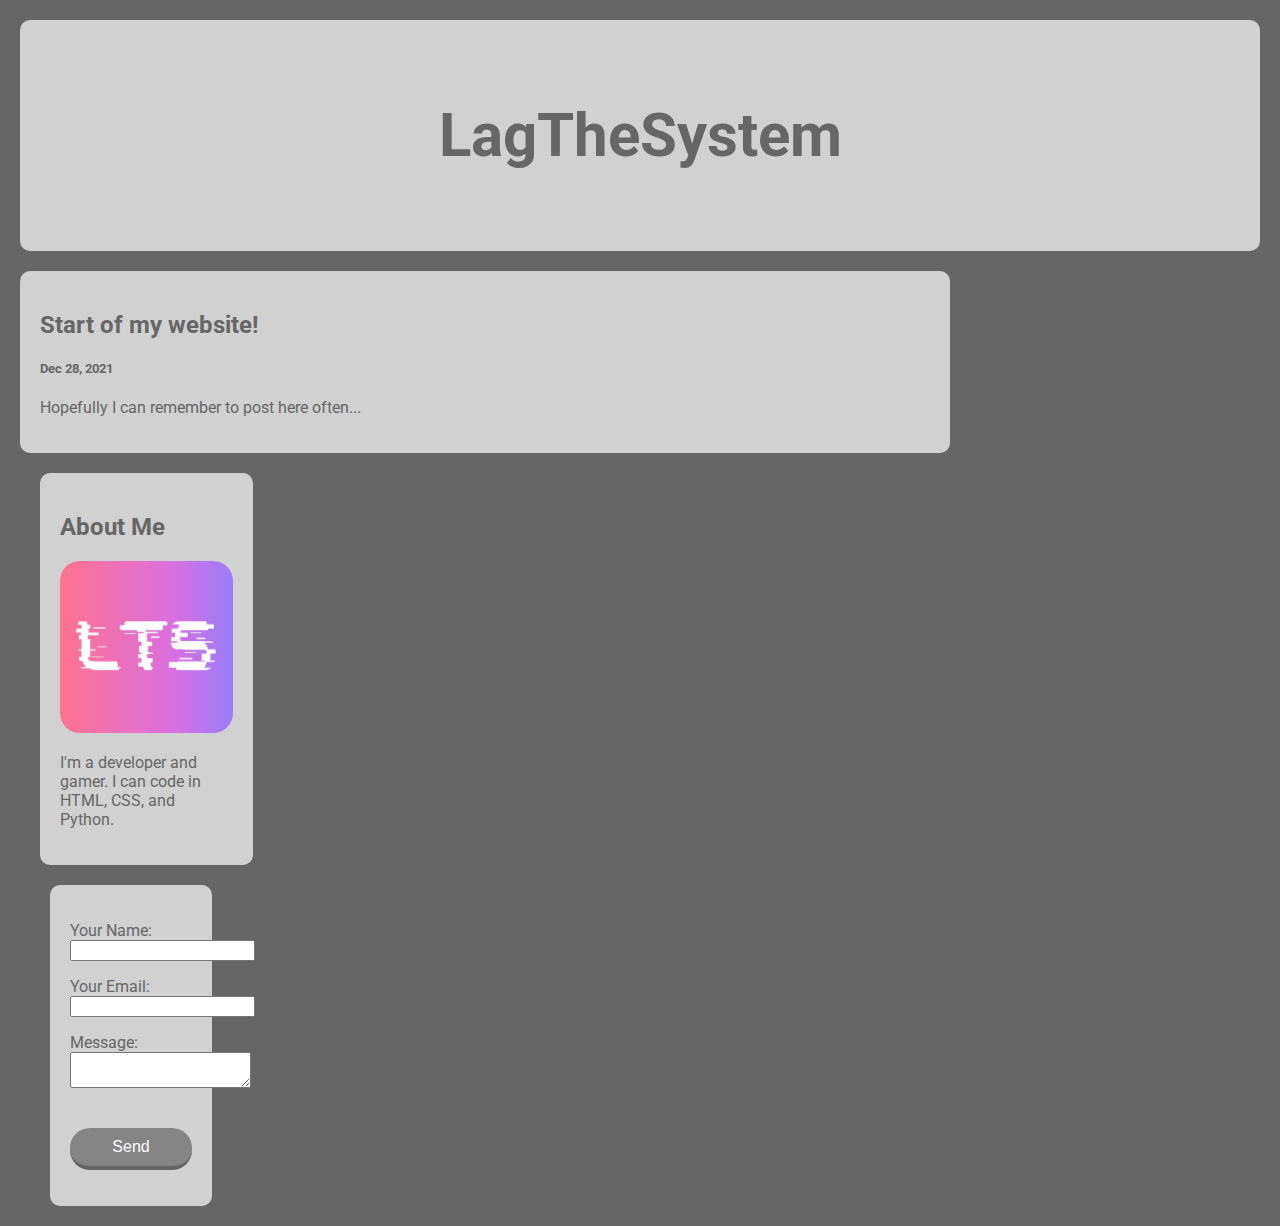
==== index.html @ 650c2d5e "Add files via upload" ====
<!DOCTYPE html>
<html lang="en">
    <head>
        <link rel="stylesheet" type="text/css" href="css/style.css" media="screen" />
        <meta charset="UTF-8">
        <link href="https://fonts.googleapis.com/css?family=Roboto:300,400,500,700" rel="stylesheet">
        <title>
            LagTheSystem Development
        </title>
    </head>
    <body>
        <div class="header">
            <h2>LagTheSystem</h2>
          </div>
          
          <div class="row">
            <div class="leftcolumn">
              <div class="card">
                <h2>Start of my website!</h2>
                <h5>Dec 28, 2021</h5>
                <p>Hopefully I can remember to post here often...</p>
              </div>
<!--           <div class="card">
                <h2>TITLE HEADING</h2>
                <h5>Title description, Sep 2, 2017</h5>
                <div class="fakeimg" style="height:200px;">Image</div>
                <p>Some text..</p>
              </div>
            </div>
        -->
            <div class="rightcolumn">
              <div class="card">
                <h2>About Me</h2>
                <div class="ltslogo">
                    <img src="assets/images/LTS.png" alt="LagTheSystem Logo">
                </div>
                <p>I'm a developer and gamer. I can code in HTML, CSS, and Python.</p>
              </div>
            <div class="contact">
            <div class="card">
                <form name="contact" method="POST" data-netlify="true">
                    <p>
                      <label>Your Name: <input type="text" name="name" /></label>   
                    </p>
                    <p>
                      <label>Your Email: <input type="email" name="email" /></label>
                    </p>
                    <p>
                      <label>Message: <textarea name="message"></textarea></label>
                    </p>
                    <p>
                      <button type="submit">Send</button>
                    </p>
                  </form>
            </div>
            </div>

<!--              <div class="card">
                <h3>Popular Post</h3>
                <div class="fakeimg">Image</div><br>
                <div class="fakeimg">Image</div><br>
                <div class="fakeimg">Image</div>
              </div>
              <div class="card">
                <h3>Follow Me</h3>
                <p>Some text..</p>
              </div>
            </div>
          </div> -->
          
<!--        <div class="footer">
            <h2>Footer</h2>
          </div> -->
    </body>
</html>
---- css/style.css ----
:root {
    --card-bg-color: rgb(209,209,209);
    --bg-color: rgb(102,102,102);
}

* {
    box-sizing: border-box;
}

html, body {
    min-height: 100vh;
    margin: 0;
    font-family: Roboto, Arial, sans-serif;
    color: var(--bg-color);
}

input, textarea {
    outline: none;
}



body {
    padding: 20px;
    background: var(--bg-color);
  }
  
  /* Header/Blog Title */
  .header {
    padding: 30px;
    font-size: 40px;
    text-align: center;
    background: var(--card-bg-color);
    border-radius: 10px;
  }
  
  /* Create two unequal columns that floats next to each other */
  /* Left column */
  .leftcolumn {
    float: left;
    width: 75%;
  }
  
  /* Right column */
  .rightcolumn {
    float: left;
    width: 25%;
    padding-left: 20px;
  }
  
  /* Fake image */
  .fakeimg {
    background-color: #aaa;
    width: 100%;
    padding: 20px;
  }
  
  /* Add a card effect for articles */
  .card {
    background-color: var(--card-bg-color);
    padding: 20px;
    margin-top: 20px;
    border-radius: 10px;
  }
  
  /* Clear floats after the columns */
  .row:after {
    content: "";
    display: grid;
    clear: both;
  }

  .ltslogo img {
    max-width: 100%;
    height: auto;
    border-radius: 20px;
  }
  
  /* Footer */
  .footer {
    padding: 20px;
    text-align: center;
    background: var(--card-bg-color);
    margin-top: 20px;
  }
  


  .contact .card {
      position: relative;
      width: 80%;
      border-radius: 10px;
  }

  .contact {
      padding-left: 10px;
  }
  
    .form-inner p label {
        display: block;
        width: 100%;
        padding: 15px;
        margin-bottom: 10px;
        border: none;
        border-radius: 20px;
        background: rgb(133, 133, 133);
        }
    .form-inner textarea {
        resize: none;
        }
    button {
        width: 100%;
        padding: 10px;
        margin-top: 20px;
        border-radius: 20px;
        border: none;
        border-bottom: 4px solid rgb(100, 100, 100);
        background: rgb(133, 133, 133); 
        font-size: 16px;
        font-weight: 400;
        color: #fff;
        }
    button:hover {
        background: rgb(94, 94, 94);
        }
  /* Responsive layout - when the screen is less than 800px wide, make the two columns stack on top of each other instead of next to each other */
  @media screen and (max-width: 800px) {
    .leftcolumn, .rightcolumn {
      width: 100%;
      padding: 0;
    }
  }
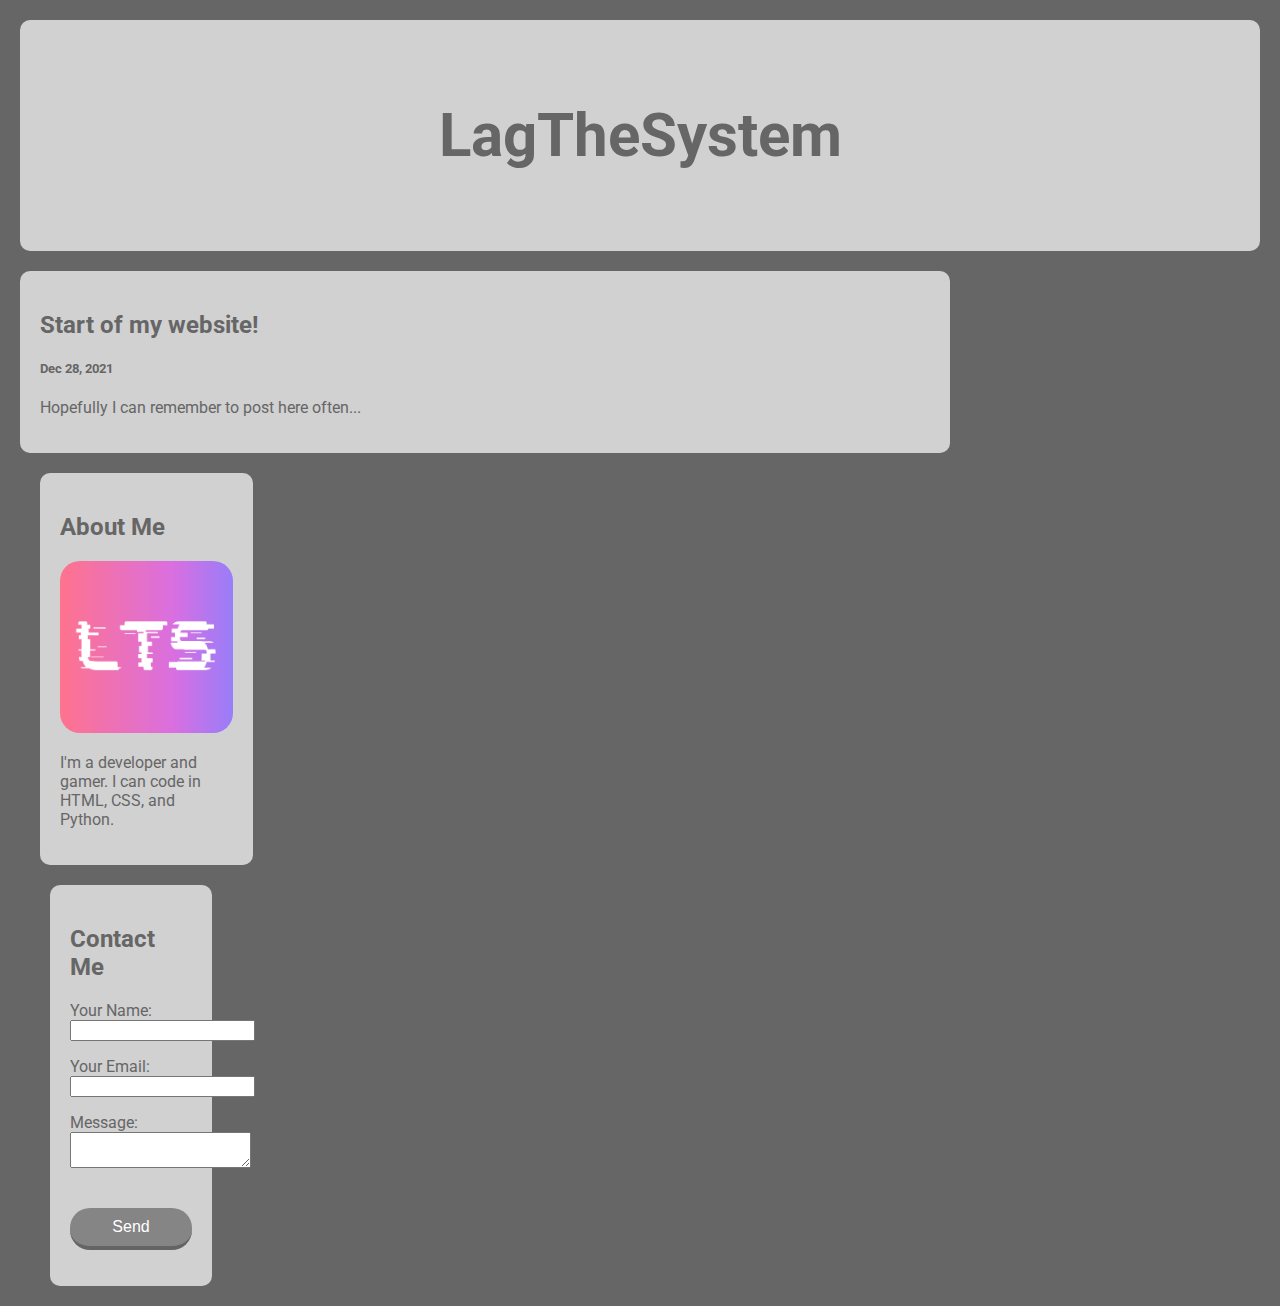
==== commit 1d47e319: "Added a Contact Me text" ====
--- a/index.html
+++ b/index.html
@@ -38,6 +38,7 @@
               </div>
             <div class="contact">
             <div class="card">
+              <h2>Contact Me</h2>
                 <form name="contact" method="POST" data-netlify="true">
                     <p>
                       <label>Your Name: <input type="text" name="name" /></label>   
@@ -72,4 +73,4 @@
             <h2>Footer</h2>
           </div> -->
     </body>
-</html>+</html>
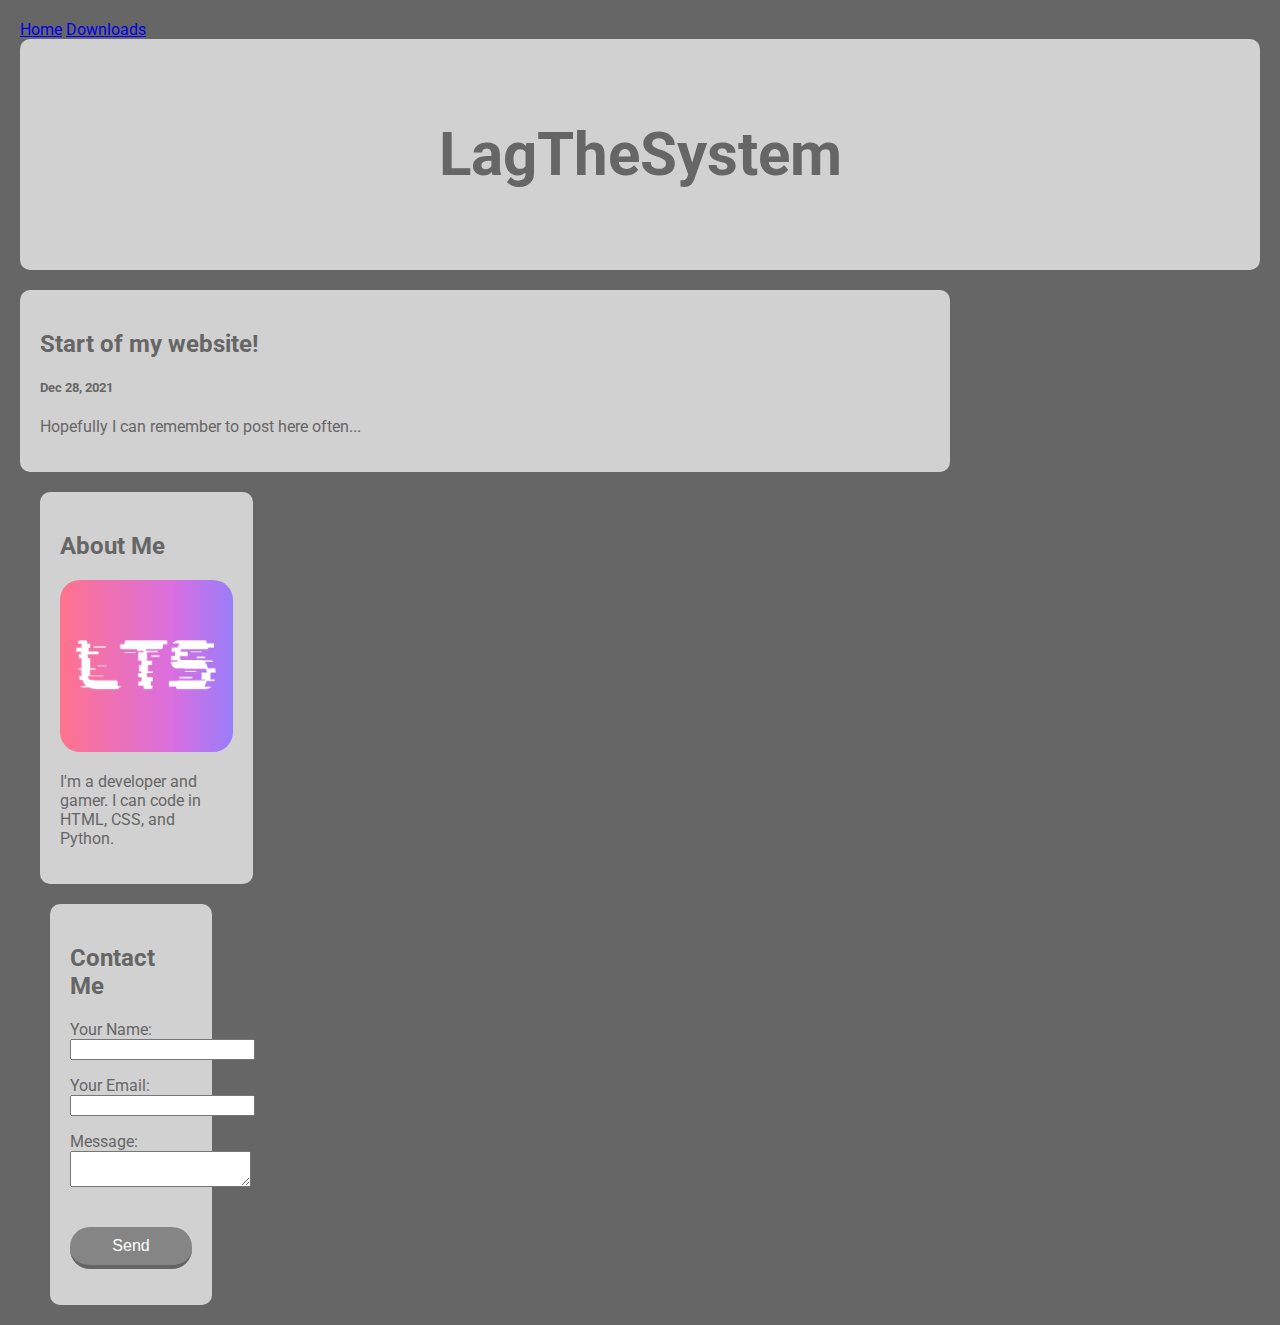
==== commit b2262865: "Update index.html" ====
--- a/index.html
+++ b/index.html
@@ -1,26 +1,41 @@
 <!DOCTYPE html>
 <html lang="en">
-    <head>
-        <link rel="stylesheet" type="text/css" href="css/style.css" media="screen" />
-        <meta charset="UTF-8">
-        <link href="https://fonts.googleapis.com/css?family=Roboto:300,400,500,700" rel="stylesheet">
-        <title>
-            LagTheSystem Development
-        </title>
-    </head>
-    <body>
-        <div class="header">
-            <h2>LagTheSystem</h2>
-          </div>
-          
-          <div class="row">
-            <div class="leftcolumn">
-              <div class="card">
-                <h2>Start of my website!</h2>
-                <h5>Dec 28, 2021</h5>
-                <p>Hopefully I can remember to post here often...</p>
-              </div>
-<!--           <div class="card">
+
+<head>
+  <!-- Global site tag (gtag.js) - Google Analytics -->
+  <script async src="https://www.googletagmanager.com/gtag/js?id=G-QH9NJZW2RK"></script>
+  <script>
+    window.dataLayer = window.dataLayer || [];
+    function gtag() { dataLayer.push(arguments); }
+    gtag('js', new Date());
+
+    gtag('config', 'G-QH9NJZW2RK');
+  </script>
+  <link rel="stylesheet" type="text/css" href="css/style.css" media="screen" />
+  <meta charset="UTF-8">
+  <link href="https://fonts.googleapis.com/css?family=Roboto:300,400,500,700" rel="stylesheet">
+  <title>
+    LagTheSystem Development
+  </title>
+</head>
+
+<body>
+  <div class="topnav">
+    <a class="active" href="index.html">Home</a>
+    <a href="downloads.html">Downloads</a>
+  </div>
+  <div class="header">
+    <h2>LagTheSystem</h2>
+  </div>
+
+  <div class="row">
+    <div class="leftcolumn">
+      <div class="card">
+        <h2>Start of my website!</h2>
+        <h5>Dec 28, 2021</h5>
+        <p>Hopefully I can remember to post here often...</p>
+      </div>
+      <!--           <div class="card">
                 <h2>TITLE HEADING</h2>
                 <h5>Title description, Sep 2, 2017</h5>
                 <div class="fakeimg" style="height:200px;">Image</div>
@@ -28,35 +43,35 @@
               </div>
             </div>
         -->
-            <div class="rightcolumn">
-              <div class="card">
-                <h2>About Me</h2>
-                <div class="ltslogo">
-                    <img src="assets/images/LTS.png" alt="LagTheSystem Logo">
-                </div>
-                <p>I'm a developer and gamer. I can code in HTML, CSS, and Python.</p>
-              </div>
-            <div class="contact">
-            <div class="card">
-              <h2>Contact Me</h2>
-                <form name="contact" method="POST" data-netlify="true">
-                    <p>
-                      <label>Your Name: <input type="text" name="name" /></label>   
-                    </p>
-                    <p>
-                      <label>Your Email: <input type="email" name="email" /></label>
-                    </p>
-                    <p>
-                      <label>Message: <textarea name="message"></textarea></label>
-                    </p>
-                    <p>
-                      <button type="submit">Send</button>
-                    </p>
-                  </form>
-            </div>
-            </div>
+      <div class="rightcolumn">
+        <div class="card">
+          <h2>About Me</h2>
+          <div class="ltslogo">
+            <img src="assets/images/LTS.png" alt="LagTheSystem Logo">
+          </div>
+          <p>I'm a developer and gamer. I can code in HTML, CSS, and Python.</p>
+        </div>
+        <div class="contact">
+          <div class="card">
+            <h2>Contact Me</h2>
+            <form name="contact" method="POST" data-netlify="true">
+              <p>
+                <label>Your Name: <input type="text" name="name" /></label>
+              </p>
+              <p>
+                <label>Your Email: <input type="email" name="email" /></label>
+              </p>
+              <p>
+                <label>Message: <textarea name="message"></textarea></label>
+              </p>
+              <p>
+                <button type="submit">Send</button>
+              </p>
+            </form>
+          </div>
+        </div>
 
-<!--              <div class="card">
+        <!--              <div class="card">
                 <h3>Popular Post</h3>
                 <div class="fakeimg">Image</div><br>
                 <div class="fakeimg">Image</div><br>
@@ -68,9 +83,10 @@
               </div>
             </div>
           </div> -->
-          
-<!--        <div class="footer">
+
+        <!--        <div class="footer">
             <h2>Footer</h2>
           </div> -->
-    </body>
+</body>
+
 </html>
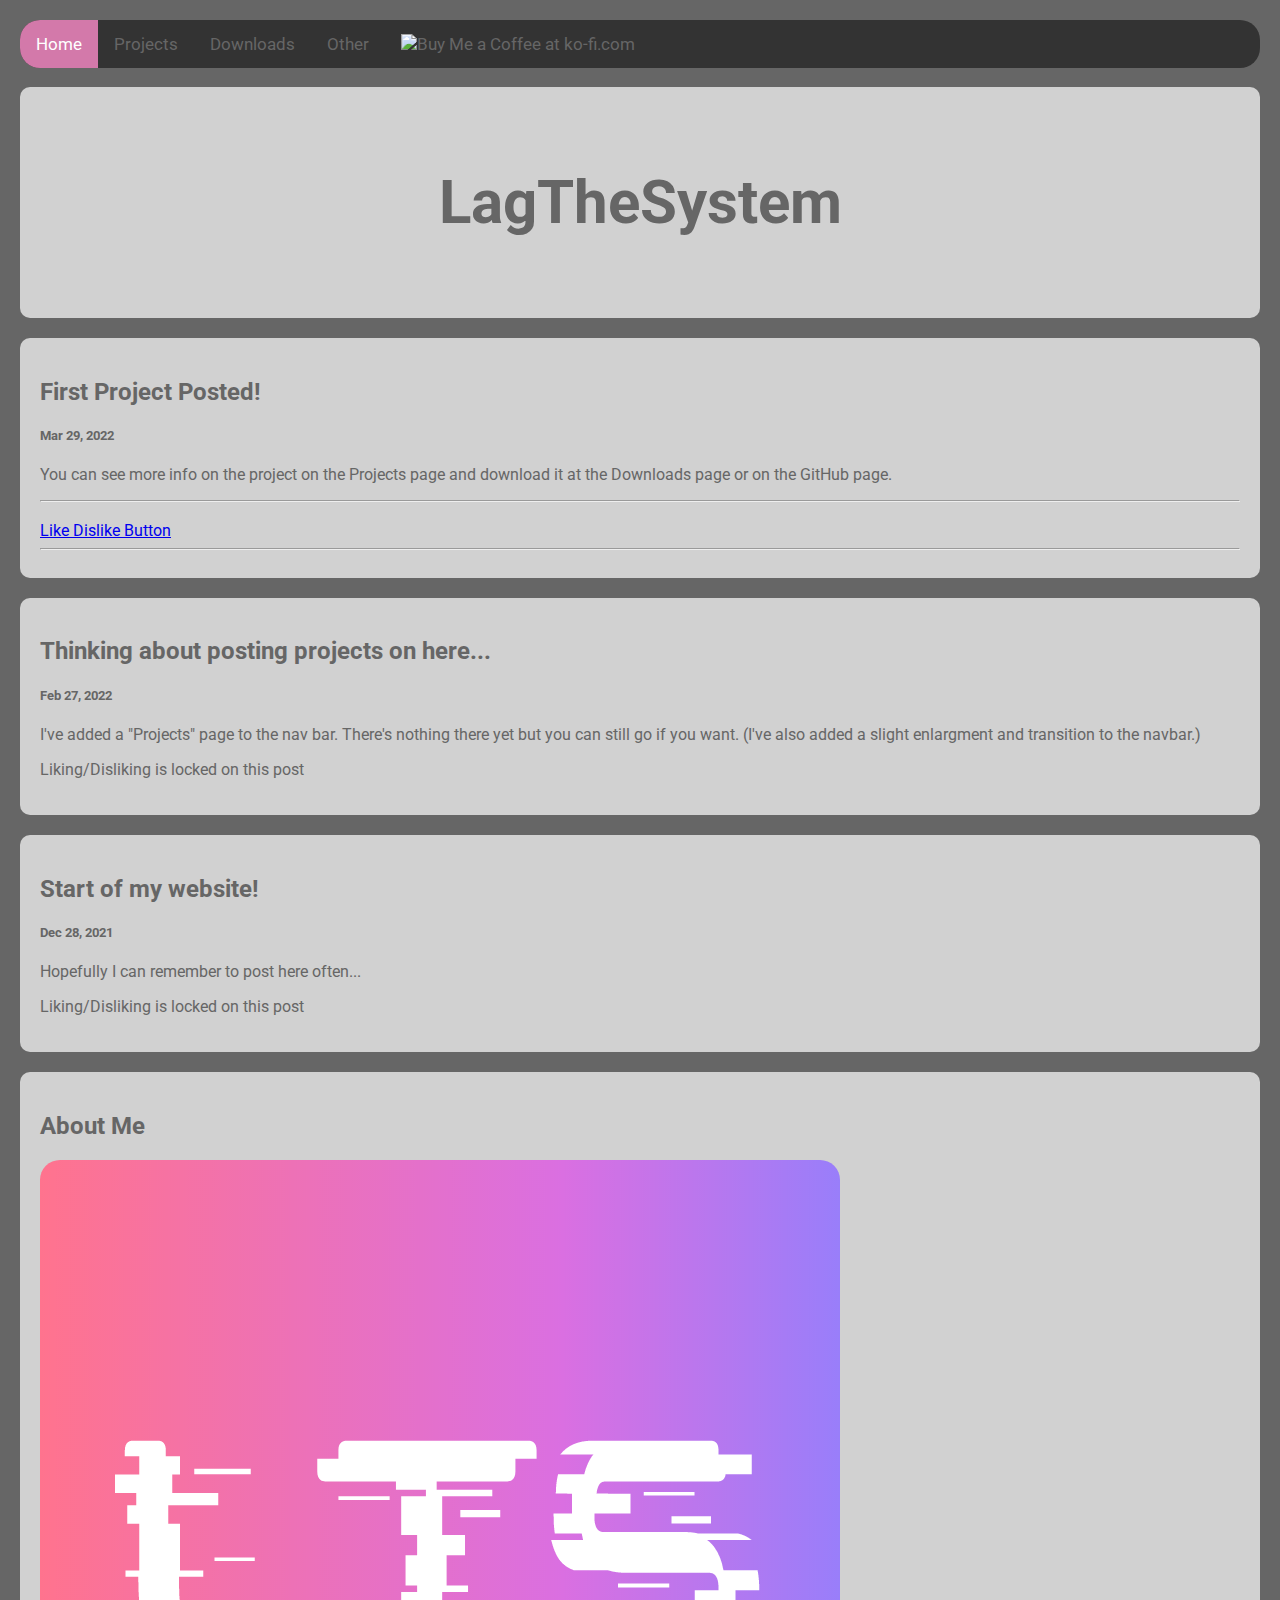
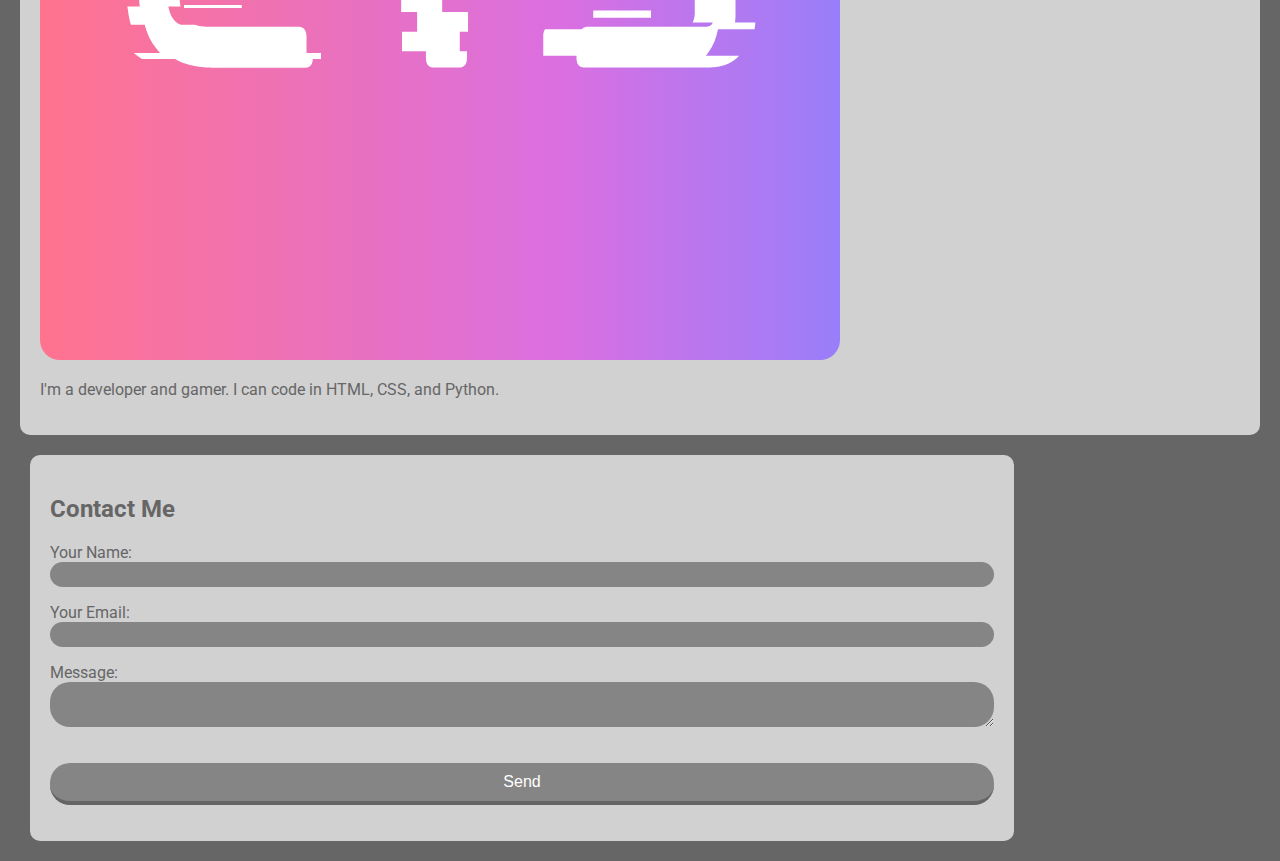
==== commit 1c0a533c: "Merge branch 'main' of https://github.com/LagTheSystem/LagTheSystemDevelopmentWebsite" ====
--- a/index.html
+++ b/index.html
@@ -11,29 +11,66 @@
 
     gtag('config', 'G-QH9NJZW2RK');
   </script>
+
   <link rel="stylesheet" type="text/css" href="css/style.css" media="screen" />
   <meta charset="UTF-8">
+  <meta name="viewport" content="width=device-width, initial-scale=1.0">
+  <meta http-equiv="X-UA-Compatible" content="IE=edge">
+  <link rel="stylesheet" href="https://cdnjs.cloudflare.com/ajax/libs/font-awesome/6.1.1/css/all.min.css">
   <link href="https://fonts.googleapis.com/css?family=Roboto:300,400,500,700" rel="stylesheet">
   <title>
     LagTheSystem Development
   </title>
+  	<script>
+	(function(){
+		if (window.location.protocol.substr(0, 4) === "file")
+		{
+			alert("Error - G9048N1C784938N2187N3JM1");
+		}
+	})();
+	</script>
 </head>
 
 <body>
   <div class="topnav">
     <a class="active" href="index.html">Home</a>
+    <a href="projects.html">Projects</a>
     <a href="downloads.html">Downloads</a>
-  </div>
+    <a href="other.html">Other</a>
+    <a href='https://ko-fi.com/J3J7C5VS5' target='_blank'><img height='36' style='border:0px;height:36px;margin-top: -10px;margin-bottom:-12px;' src='https://cdn.ko-fi.com/cdn/kofi1.png?v=3' border='0' alt='Buy Me a Coffee at ko-fi.com' /></a>
+    </div>
   <div class="header">
     <h2>LagTheSystem</h2>
   </div>
 
   <div class="row">
     <div class="leftcolumn">
+
+      <div class="card">
+        <h2>First Project Posted!</h2>
+        <h5>Mar 29, 2022</h5>
+        <p>You can see more info on the project on the Projects page and download it at the Downloads page or on the GitHub page.</p>
+        <hr class="divide">
+        <h3></h3><!-- Start BawkBox Code--><script data-sil-id="6258c4e2de6f07001ff83ea8">var loadWidget = function() { var d = document, w = window, l = window.location,p = l.protocol == "file:" ? "http://" : "//"; if (!w.WS) w.WS = {}; c = w.WS; var m=function(t, o){ var e = d.getElementsByTagName("script"); e=e[e.length-1]; var n = d.createElement(t); if (t=="script") {n.async=true;} for (k in o) n[k] = o[k]; e.parentNode.insertBefore(n, e)}; m("script", { src: p + "bawkbox.com/widget/like-dislike/6258c4e2de6f07001ff83ea8?page=" +encodeURIComponent(l+''), type: 'text/javascript' }); c.load_net = m; }; if(window.Squarespace){ document.addEventListener('DOMContentLoaded', loadWidget); setTimeOut(function(){ document.addEventListener('DOMContentLoaded', loadWidget); }, 3000) } else { loadWidget() } </script><div class="sil-widget-like-dislike sil-widget" id="sil-widget-6258c4e2de6f07001ff83ea8"><a href="//bawkbox.com/install/like-dislike">Like Dislike Button</a></div><!-- End BawkBox Code-->
+        <hr class="divide">
+      </div>
+
+      <div class="card">
+        <h2>Thinking about posting projects on here...</h2>
+        <h5>Feb 27, 2022</h5>
+        <p>I've added a "Projects" page to the nav bar. There's nothing there yet but you can still go if you want. (I've also added a slight enlargment and transition to the navbar.)</p>
+        <div class="nocomment">
+          <p>Liking/Disliking is locked on this post</p>
+        </div>
+      </div>
+
       <div class="card">
         <h2>Start of my website!</h2>
         <h5>Dec 28, 2021</h5>
         <p>Hopefully I can remember to post here often...</p>
+        <div class="nocomment">
+          <p>Liking/Disliking is locked on this post</p>
+        </div>
       </div>
       <!--           <div class="card">
                 <h2>TITLE HEADING</h2>
@@ -47,7 +84,7 @@
         <div class="card">
           <h2>About Me</h2>
           <div class="ltslogo">
-            <img src="assets/images/LTS.png" alt="LagTheSystem Logo">
+            <img loading="lazy" src="assets/images/LTS.png" alt="LagTheSystem Logo">
           </div>
           <p>I'm a developer and gamer. I can code in HTML, CSS, and Python.</p>
         </div>
@@ -65,7 +102,7 @@
                 <label>Message: <textarea name="message"></textarea></label>
               </p>
               <p>
-                <button type="submit">Send</button>
+                <button class="form-btn" type="submit">Send</button>
               </p>
             </form>
           </div>
--- a/css/style.css
+++ b/css/style.css
@@ -1,132 +1,168 @@
 :root {
-    --card-bg-color: rgb(209,209,209);
-    --bg-color: rgb(102,102,102);
+  --card-bg-color: rgb(209, 209, 209);
+  --bg-color: rgb(102, 102, 102);
 }
 
 * {
-    box-sizing: border-box;
+  box-sizing: border-box;
 }
 
-html, body {
-    min-height: 100vh;
-    margin: 0;
-    font-family: Roboto, Arial, sans-serif;
-    color: var(--bg-color);
+html,
+body {
+  min-height: 100vh;
+  margin: 0;
+  font-family: Roboto, Arial, sans-serif;
+  color: var(--bg-color);
 }
 
-input, textarea {
-    outline: none;
+input,
+textarea {
+  outline: none;
 }
 
+body {
+  padding: 20px;
+  background: var(--bg-color);
+}
 
+/* Header/Blog Title */
+.header {
+  margin-top: 19px;
+  padding: 30px;
+  font-size: 40px;
+  text-align: center;
+  background: var(--card-bg-color);
+  border-radius: 10px;
+}
 
-body {
-    padding: 20px;
-    background: var(--bg-color);
+/* Create two unequal columns that floats next to each other */
+/* Left column */
+.leftcolumn {
+  float: left;
+  width: 75%;
+}
+
+/* Right column */
+.rightcolumn {
+  float: left;
+  width: 25%;
+  padding-left: 20px;
+}
+
+/* Fake image */
+.fakeimg {
+  background-color: #aaa;
+  width: 100%;
+  padding: 20px;
+}
+
+/* Add a card effect for articles */
+.card {
+  background-color: var(--card-bg-color);
+  padding: 20px;
+  margin-top: 20px;
+  border-radius: 10px;
+}
+
+/* Clear floats after the columns */
+.row:after {
+  content: "";
+  display: grid;
+  clear: both;
+}
+
+.ltslogo img {
+  max-width: 100%;
+  height: auto;
+  border-radius: 20px;
+}
+
+/* Footer */
+.footer {
+  padding: 20px;
+  text-align: center;
+  background: var(--card-bg-color);
+  margin-top: 20px;
+}
+
+.contact .card {
+  position: relative;
+  width: 80%;
+  border-radius: 10px;
+}
+
+.contact {
+  padding-left: 10px;
+}
+
+.contact .card form p label input,
+.contact .card form p label textarea {
+  display: block;
+  width: 100%;
+  height: auto;
+  padding: 5px;
+  padding-left: 15px;
+  border: none;
+  border-radius: 20px;
+  background: rgb(133, 133, 133);
+}
+
+.contact .card form p label textarea {
+  padding-top: 10px;
+}
+
+button {
+  width: 100%;
+  padding: 10px;
+  margin-top: 20px;
+  border-radius: 20px;
+  border: none;
+  border-bottom: 4px solid rgb(100, 100, 100);
+  background: rgb(133, 133, 133);
+  font-size: 16px;
+  font-weight: 400;
+  color: #fff;
+}
+button:hover {
+  background: rgb(94, 94, 94);
+}
+.topnav {
+  background-color: #333;
+  overflow: hidden;
+  border-radius: 20px;
+}
+.topnav a {
+  float: left;
+  color: var(--bg-color);
+  text-align: center;
+  padding: 14px 16px;
+  text-decoration: none;
+  font-size: 17px;
+  transition: 0.3s ease-out;
+}
+
+.topnav a:hover,
+.topnav a:focus {
+  background-color: #ddd;
+  color: black;
+  transform: scale(1.05);
+}
+.topnav a.active {
+  background-color: #d379aa;
+  color: white;
+}
+/* Responsive layout - when the screen is less than 800px wide, make the two columns stack on top of each other instead of next to each other */
+@media screen and (max-width: 1400px) {
+  .leftcolumn,
+  .rightcolumn {
+    width: 100%;
+    padding: 0;
   }
-  
-  /* Header/Blog Title */
-  .header {
-    padding: 30px;
-    font-size: 40px;
-    text-align: center;
-    background: var(--card-bg-color);
-    border-radius: 10px;
+}
+
+@media screen and (max-width: 800px) {
+  .contact .card form p label text-area,
+  .contact {
+    width: 100%;
   }
-  
-  /* Create two unequal columns that floats next to each other */
-  /* Left column */
-  .leftcolumn {
-    float: left;
-    width: 75%;
-  }
-  
-  /* Right column */
-  .rightcolumn {
-    float: left;
-    width: 25%;
-    padding-left: 20px;
-  }
-  
-  /* Fake image */
-  .fakeimg {
-    background-color: #aaa;
-    width: 100%;
-    padding: 20px;
-  }
-  
-  /* Add a card effect for articles */
-  .card {
-    background-color: var(--card-bg-color);
-    padding: 20px;
-    margin-top: 20px;
-    border-radius: 10px;
-  }
-  
-  /* Clear floats after the columns */
-  .row:after {
-    content: "";
-    display: grid;
-    clear: both;
-  }
-
-  .ltslogo img {
-    max-width: 100%;
-    height: auto;
-    border-radius: 20px;
-  }
-  
-  /* Footer */
-  .footer {
-    padding: 20px;
-    text-align: center;
-    background: var(--card-bg-color);
-    margin-top: 20px;
-  }
-  
-
-
-  .contact .card {
-      position: relative;
-      width: 80%;
-      border-radius: 10px;
-  }
-
-  .contact {
-      padding-left: 10px;
-  }
-  
-    .form-inner p label {
-        display: block;
-        width: 100%;
-        padding: 15px;
-        margin-bottom: 10px;
-        border: none;
-        border-radius: 20px;
-        background: rgb(133, 133, 133);
-        }
-    .form-inner textarea {
-        resize: none;
-        }
-    button {
-        width: 100%;
-        padding: 10px;
-        margin-top: 20px;
-        border-radius: 20px;
-        border: none;
-        border-bottom: 4px solid rgb(100, 100, 100);
-        background: rgb(133, 133, 133); 
-        font-size: 16px;
-        font-weight: 400;
-        color: #fff;
-        }
-    button:hover {
-        background: rgb(94, 94, 94);
-        }
-  /* Responsive layout - when the screen is less than 800px wide, make the two columns stack on top of each other instead of next to each other */
-  @media screen and (max-width: 800px) {
-    .leftcolumn, .rightcolumn {
-      width: 100%;
-      padding: 0;
-    }
-  }+}
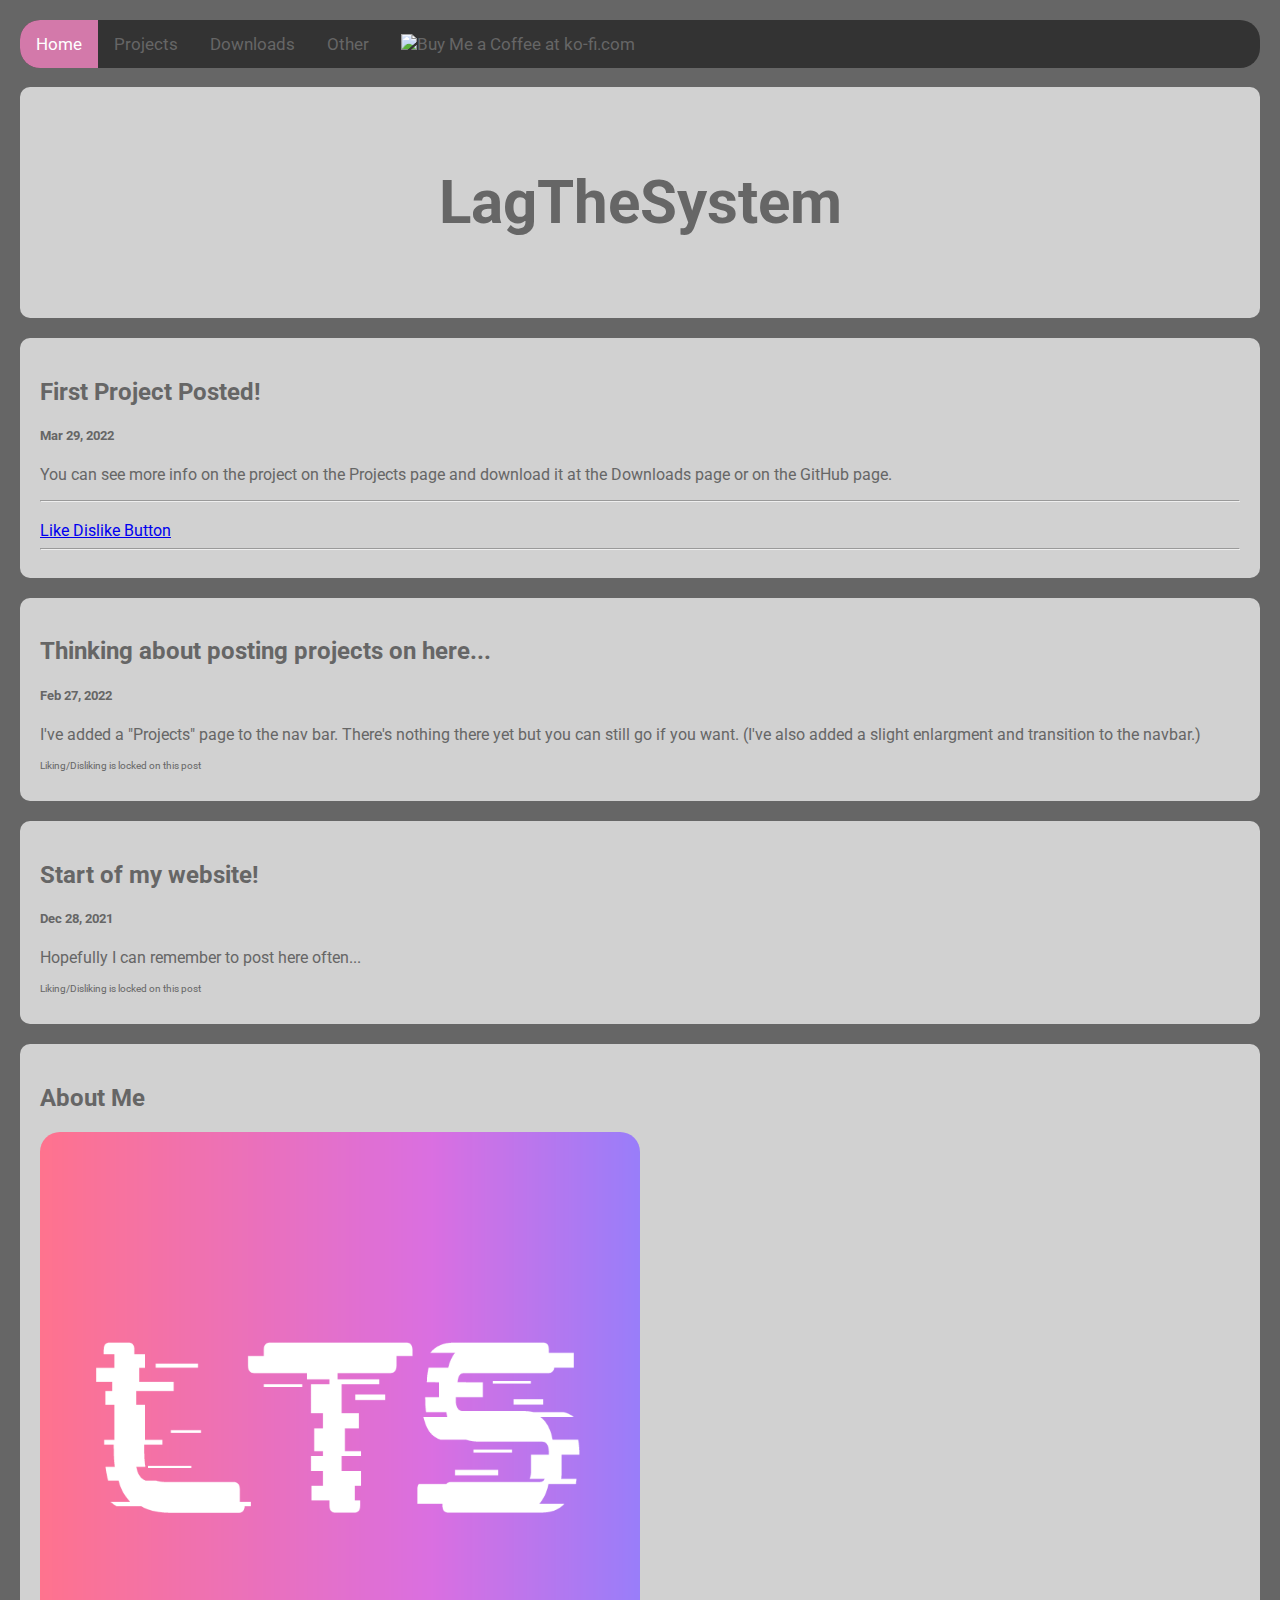
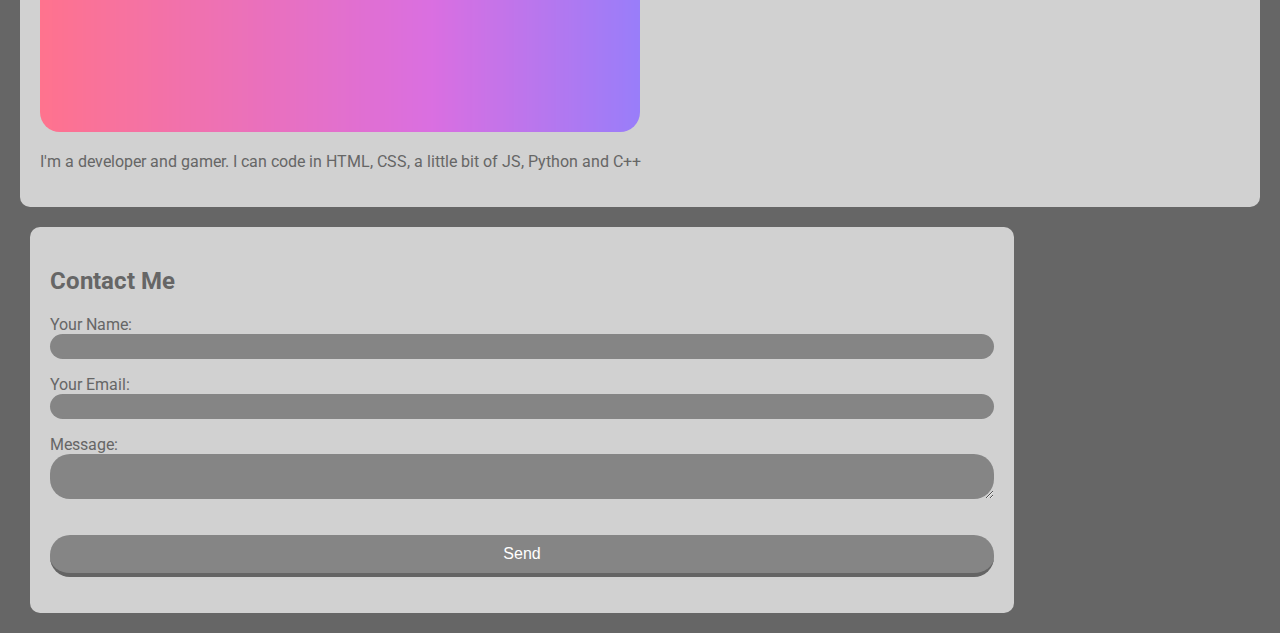
==== commit a1bd8bf9: "Just some tweaks ;)" ====
--- a/index.html
+++ b/index.html
@@ -86,7 +86,7 @@
           <div class="ltslogo">
             <img loading="lazy" src="assets/images/LTS.png" alt="LagTheSystem Logo">
           </div>
-          <p>I'm a developer and gamer. I can code in HTML, CSS, and Python.</p>
+          <p>I'm a developer and gamer. I can code in HTML, CSS, a little bit of JS, Python and C++</p>
         </div>
         <div class="contact">
           <div class="card">
--- a/css/style.css
+++ b/css/style.css
@@ -72,7 +72,7 @@
 }
 
 .ltslogo img {
-  max-width: 100%;
+  max-width: 50%;
   height: auto;
   border-radius: 20px;
 }
@@ -111,7 +111,35 @@
   padding-top: 10px;
 }
 
-button {
+.btn {
+  background-color: #d379aa;
+  color: white;
+  border: none;
+  padding: 12px 30px;
+  cursor: pointer;
+  font-size: 20px;
+  text-decoration: none;
+}
+
+.btn:hover {
+  background: rgb(94, 94, 94);
+}
+
+.btnsoon {
+  background-color: rgb(124, 124, 124);
+  color: white;
+  border: none;
+  padding: 12px 30px;
+  cursor: pointer;
+  font-size: 20px;
+  text-decoration: none;
+}
+
+.btnsoon:hover {
+  background: rgb(94, 94, 94);
+}
+
+.form-btn {
   width: 100%;
   padding: 10px;
   margin-top: 20px;
@@ -123,14 +151,17 @@
   font-weight: 400;
   color: #fff;
 }
-button:hover {
+
+.form-btn:hover {
   background: rgb(94, 94, 94);
 }
+
 .topnav {
   background-color: #333;
   overflow: hidden;
   border-radius: 20px;
 }
+
 .topnav a {
   float: left;
   color: var(--bg-color);
@@ -141,6 +172,10 @@
   transition: 0.3s ease-out;
 }
 
+.soon {
+  font-size: 13px;
+}
+
 .topnav a:hover,
 .topnav a:focus {
   background-color: #ddd;
@@ -151,6 +186,17 @@
   background-color: #d379aa;
   color: white;
 }
+
+.nocomment {
+  font-size: 10px;
+}
+
+hr.solid {
+  border-top: 3px solid #bbb;
+}
+
+
+
 /* Responsive layout - when the screen is less than 800px wide, make the two columns stack on top of each other instead of next to each other */
 @media screen and (max-width: 1400px) {
   .leftcolumn,
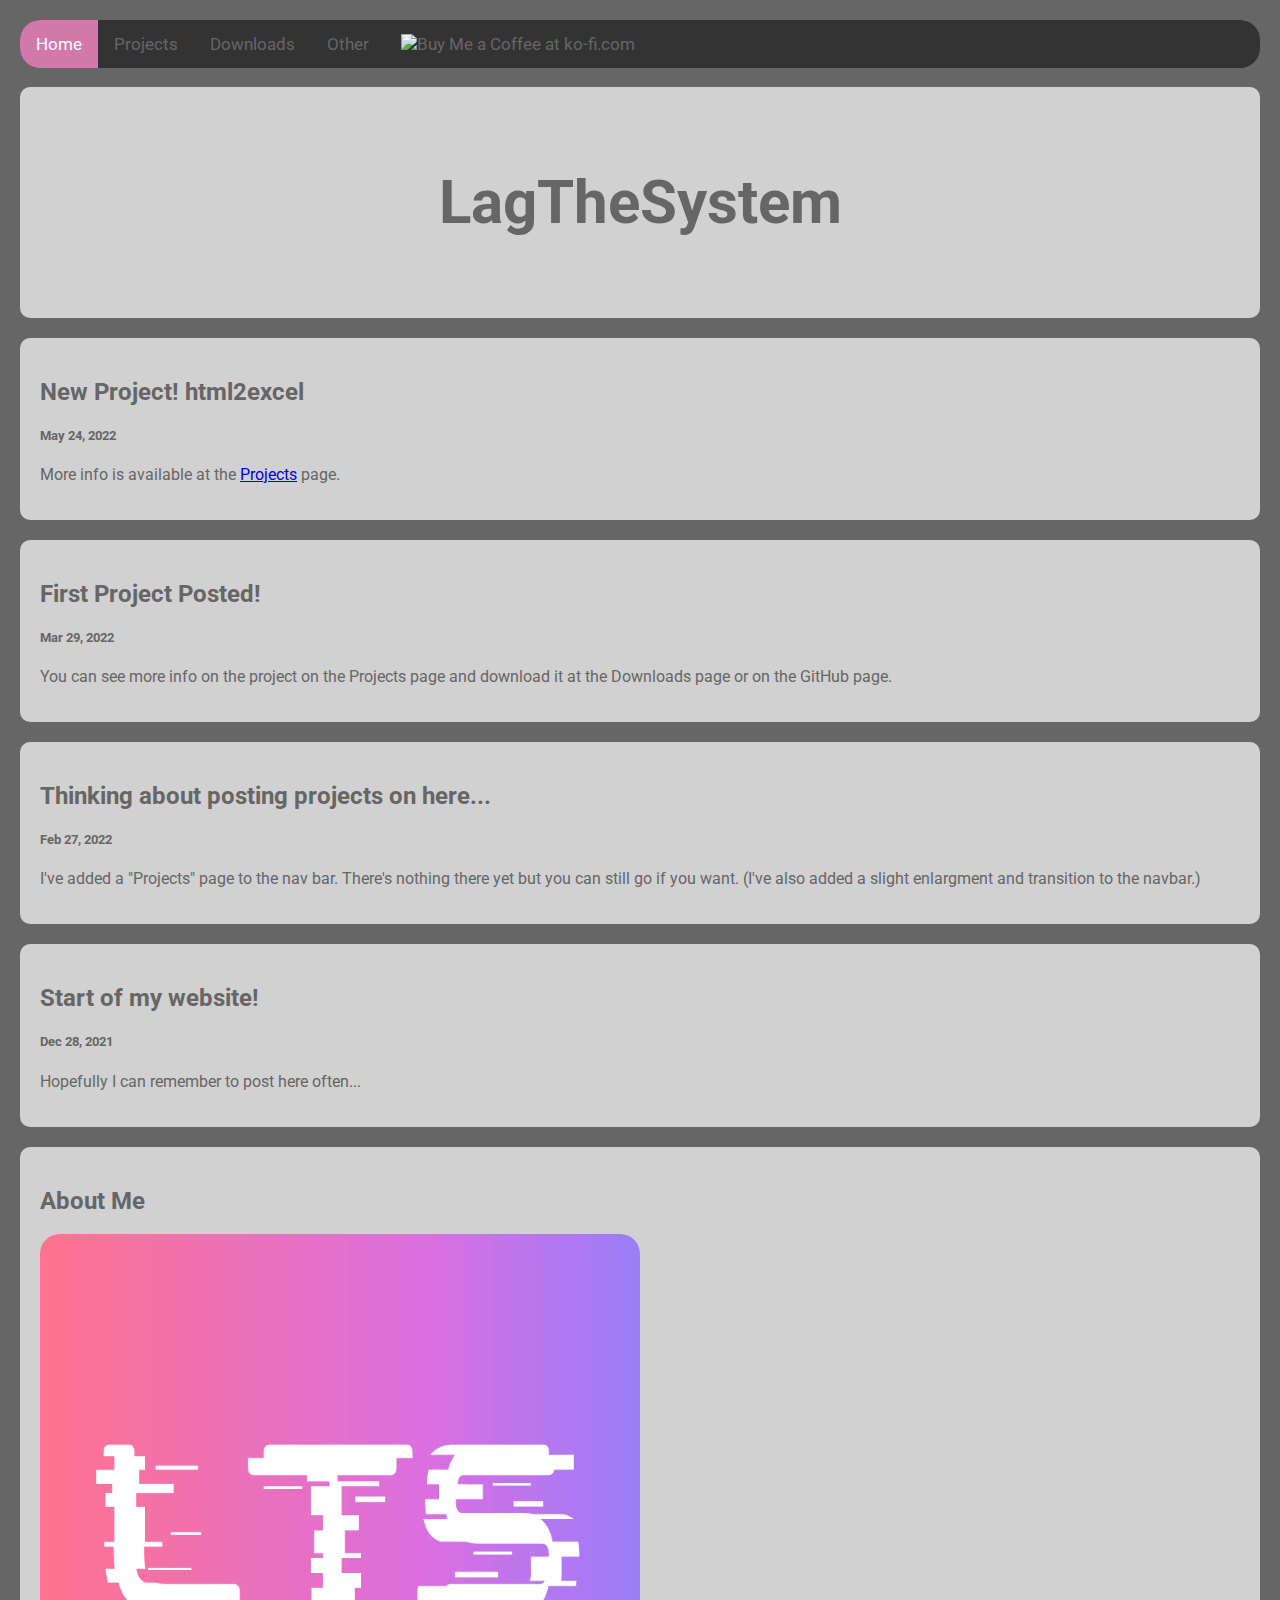
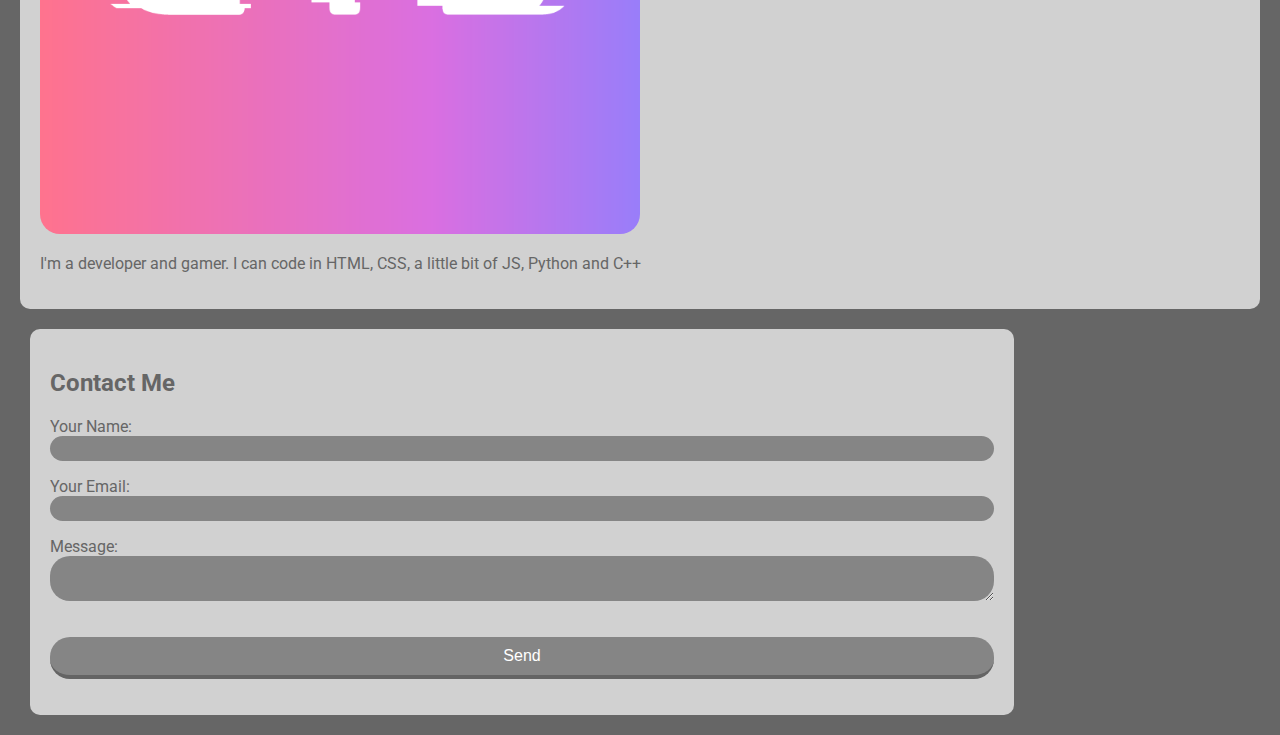
==== commit 12f8ce02: "Bug fixes, etc." ====
--- a/index.html
+++ b/index.html
@@ -11,7 +11,8 @@
 
     gtag('config', 'G-QH9NJZW2RK');
   </script>
-
+  <script async src="https://pagead2.googlesyndication.com/pagead/js/adsbygoogle.js?client=ca-pub-9669058772446164"
+     crossorigin="anonymous"></script>
   <link rel="stylesheet" type="text/css" href="css/style.css" media="screen" />
   <meta charset="UTF-8">
   <meta name="viewport" content="width=device-width, initial-scale=1.0">
@@ -45,32 +46,28 @@
 
   <div class="row">
     <div class="leftcolumn">
+      <div class="card">
+        <h2>New Project! html2excel</h2>
+        <h5>May 24, 2022</h5>
+        <p>More info is available at the <a href="projects.html">Projects</a> page.</p>
+      </div>
 
       <div class="card">
         <h2>First Project Posted!</h2>
         <h5>Mar 29, 2022</h5>
         <p>You can see more info on the project on the Projects page and download it at the Downloads page or on the GitHub page.</p>
-        <hr class="divide">
-        <h3></h3><!-- Start BawkBox Code--><script data-sil-id="6258c4e2de6f07001ff83ea8">var loadWidget = function() { var d = document, w = window, l = window.location,p = l.protocol == "file:" ? "http://" : "//"; if (!w.WS) w.WS = {}; c = w.WS; var m=function(t, o){ var e = d.getElementsByTagName("script"); e=e[e.length-1]; var n = d.createElement(t); if (t=="script") {n.async=true;} for (k in o) n[k] = o[k]; e.parentNode.insertBefore(n, e)}; m("script", { src: p + "bawkbox.com/widget/like-dislike/6258c4e2de6f07001ff83ea8?page=" +encodeURIComponent(l+''), type: 'text/javascript' }); c.load_net = m; }; if(window.Squarespace){ document.addEventListener('DOMContentLoaded', loadWidget); setTimeOut(function(){ document.addEventListener('DOMContentLoaded', loadWidget); }, 3000) } else { loadWidget() } </script><div class="sil-widget-like-dislike sil-widget" id="sil-widget-6258c4e2de6f07001ff83ea8"><a href="//bawkbox.com/install/like-dislike">Like Dislike Button</a></div><!-- End BawkBox Code-->
-        <hr class="divide">
       </div>
 
       <div class="card">
         <h2>Thinking about posting projects on here...</h2>
         <h5>Feb 27, 2022</h5>
         <p>I've added a "Projects" page to the nav bar. There's nothing there yet but you can still go if you want. (I've also added a slight enlargment and transition to the navbar.)</p>
-        <div class="nocomment">
-          <p>Liking/Disliking is locked on this post</p>
-        </div>
       </div>
 
       <div class="card">
         <h2>Start of my website!</h2>
         <h5>Dec 28, 2021</h5>
         <p>Hopefully I can remember to post here often...</p>
-        <div class="nocomment">
-          <p>Liking/Disliking is locked on this post</p>
-        </div>
       </div>
       <!--           <div class="card">
                 <h2>TITLE HEADING</h2>
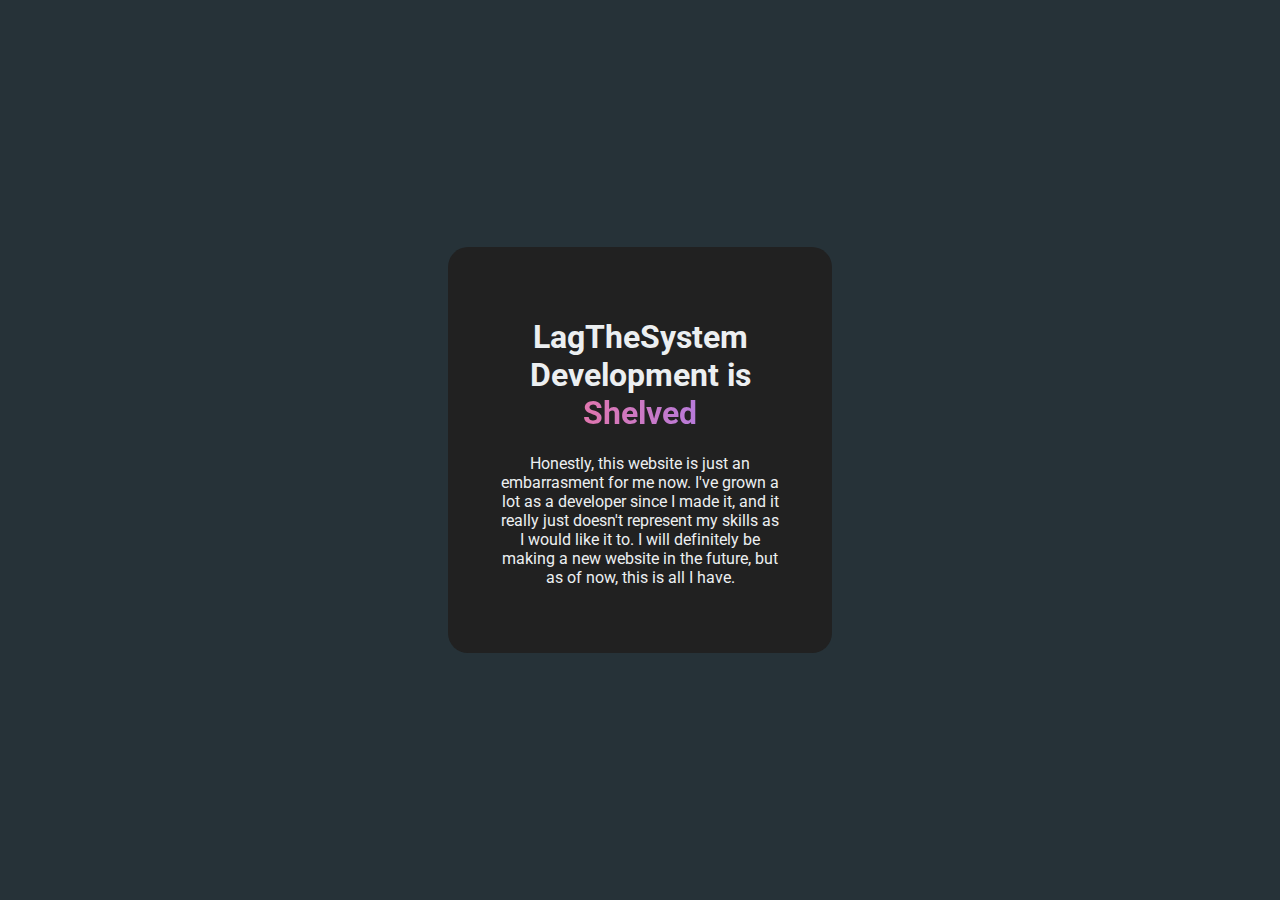
==== commit 997183f6: "Shelve" ====
--- a/index.html
+++ b/index.html
@@ -1,126 +1,17 @@
 <!DOCTYPE html>
 <html lang="en">
-
 <head>
-  <!-- Global site tag (gtag.js) - Google Analytics -->
-  <script async src="https://www.googletagmanager.com/gtag/js?id=G-QH9NJZW2RK"></script>
-  <script>
-    window.dataLayer = window.dataLayer || [];
-    function gtag() { dataLayer.push(arguments); }
-    gtag('js', new Date());
-
-    gtag('config', 'G-QH9NJZW2RK');
-  </script>
-  <script async src="https://pagead2.googlesyndication.com/pagead/js/adsbygoogle.js?client=ca-pub-9669058772446164"
-     crossorigin="anonymous"></script>
-  <link rel="stylesheet" type="text/css" href="css/style.css" media="screen" />
-  <meta charset="UTF-8">
-  <meta name="viewport" content="width=device-width, initial-scale=1.0">
-  <meta http-equiv="X-UA-Compatible" content="IE=edge">
-  <link rel="stylesheet" href="https://cdnjs.cloudflare.com/ajax/libs/font-awesome/6.1.1/css/all.min.css">
-  <link href="https://fonts.googleapis.com/css?family=Roboto:300,400,500,700" rel="stylesheet">
-  <title>
-    LagTheSystem Development
-  </title>
-  	<script>
-	(function(){
-		if (window.location.protocol.substr(0, 4) === "file")
-		{
-			alert("Error - G9048N1C784938N2187N3JM1");
-		}
-	})();
-	</script>
+    <meta charset="UTF-8">
+    <meta name="viewport" content="width=device-width, initial-scale=1.0">
+    <link rel="stylesheet" type="text/css" href="css/eol.css" media="screen" />
+    <title>LagTheSystem</title>
+    <link rel="stylesheet" href="https://cdnjs.cloudflare.com/ajax/libs/font-awesome/6.1.1/css/all.min.css">
+    <link href="https://fonts.googleapis.com/css?family=Roboto:300,400,500,700" rel="stylesheet">
 </head>
-
 <body>
-  <div class="topnav">
-    <a class="active" href="index.html">Home</a>
-    <a href="projects.html">Projects</a>
-    <a href="downloads.html">Downloads</a>
-    <a href="other.html">Other</a>
-    <a href='https://ko-fi.com/J3J7C5VS5' target='_blank'><img height='36' style='border:0px;height:36px;margin-top: -10px;margin-bottom:-12px;' src='https://cdn.ko-fi.com/cdn/kofi1.png?v=3' border='0' alt='Buy Me a Coffee at ko-fi.com' /></a>
+    <div class="container">
+        <h1>LagTheSystem Development is <div class="grad-text">Shelved</div></h1>
+        <p>Honestly, this website is just an embarrasment for me now. I've grown a lot as a developer since I made it, and it really just doesn't represent my skills as I would like it to. I will definitely be making a new website in the future, but as of now, this is all I have.</p>
     </div>
-  <div class="header">
-    <h2>LagTheSystem</h2>
-  </div>
-
-  <div class="row">
-    <div class="leftcolumn">
-      <div class="card">
-        <h2>New Project! html2excel</h2>
-        <h5>May 24, 2022</h5>
-        <p>More info is available at the <a href="projects.html">Projects</a> page.</p>
-      </div>
-
-      <div class="card">
-        <h2>First Project Posted!</h2>
-        <h5>Mar 29, 2022</h5>
-        <p>You can see more info on the project on the Projects page and download it at the Downloads page or on the GitHub page.</p>
-      </div>
-
-      <div class="card">
-        <h2>Thinking about posting projects on here...</h2>
-        <h5>Feb 27, 2022</h5>
-        <p>I've added a "Projects" page to the nav bar. There's nothing there yet but you can still go if you want. (I've also added a slight enlargment and transition to the navbar.)</p>
-      </div>
-
-      <div class="card">
-        <h2>Start of my website!</h2>
-        <h5>Dec 28, 2021</h5>
-        <p>Hopefully I can remember to post here often...</p>
-      </div>
-      <!--           <div class="card">
-                <h2>TITLE HEADING</h2>
-                <h5>Title description, Sep 2, 2017</h5>
-                <div class="fakeimg" style="height:200px;">Image</div>
-                <p>Some text..</p>
-              </div>
-            </div>
-        -->
-      <div class="rightcolumn">
-        <div class="card">
-          <h2>About Me</h2>
-          <div class="ltslogo">
-            <img loading="lazy" src="assets/images/LTS.png" alt="LagTheSystem Logo">
-          </div>
-          <p>I'm a developer and gamer. I can code in HTML, CSS, a little bit of JS, Python and C++</p>
-        </div>
-        <div class="contact">
-          <div class="card">
-            <h2>Contact Me</h2>
-            <form name="contact" method="POST" data-netlify="true">
-              <p>
-                <label>Your Name: <input type="text" name="name" /></label>
-              </p>
-              <p>
-                <label>Your Email: <input type="email" name="email" /></label>
-              </p>
-              <p>
-                <label>Message: <textarea name="message"></textarea></label>
-              </p>
-              <p>
-                <button class="form-btn" type="submit">Send</button>
-              </p>
-            </form>
-          </div>
-        </div>
-
-        <!--              <div class="card">
-                <h3>Popular Post</h3>
-                <div class="fakeimg">Image</div><br>
-                <div class="fakeimg">Image</div><br>
-                <div class="fakeimg">Image</div>
-              </div>
-              <div class="card">
-                <h3>Follow Me</h3>
-                <p>Some text..</p>
-              </div>
-            </div>
-          </div> -->
-
-        <!--        <div class="footer">
-            <h2>Footer</h2>
-          </div> -->
 </body>
-
-</html>
+</html>--- a/css/eol.css
+++ b/css/eol.css
@@ -0,0 +1,33 @@
+*,
+*::before,
+*::after {
+  box-sizing: border-box;
+}
+
+body {
+    margin: 0;
+    padding: 0;
+    min-height: 100vh;
+    text-rendering: optimizeSpeed;
+    background-color: #263238;
+    color: #ECEFF1;
+    font-family: Roboto, Arial, sans-serif;
+}
+
+.container {
+    position: absolute;
+    top: 50%;
+    left: 50%;
+    transform: translate(-50%, -50%);
+    background-color: #212121;
+    padding: 50px;
+    text-align: center;
+    width: 30%;
+    border-radius: 20px;
+}
+
+.container .grad-text {
+    background: linear-gradient(to right, #FF738E, #997EFA);
+    -webkit-background-clip: text;
+    -webkit-text-fill-color: transparent;
+}